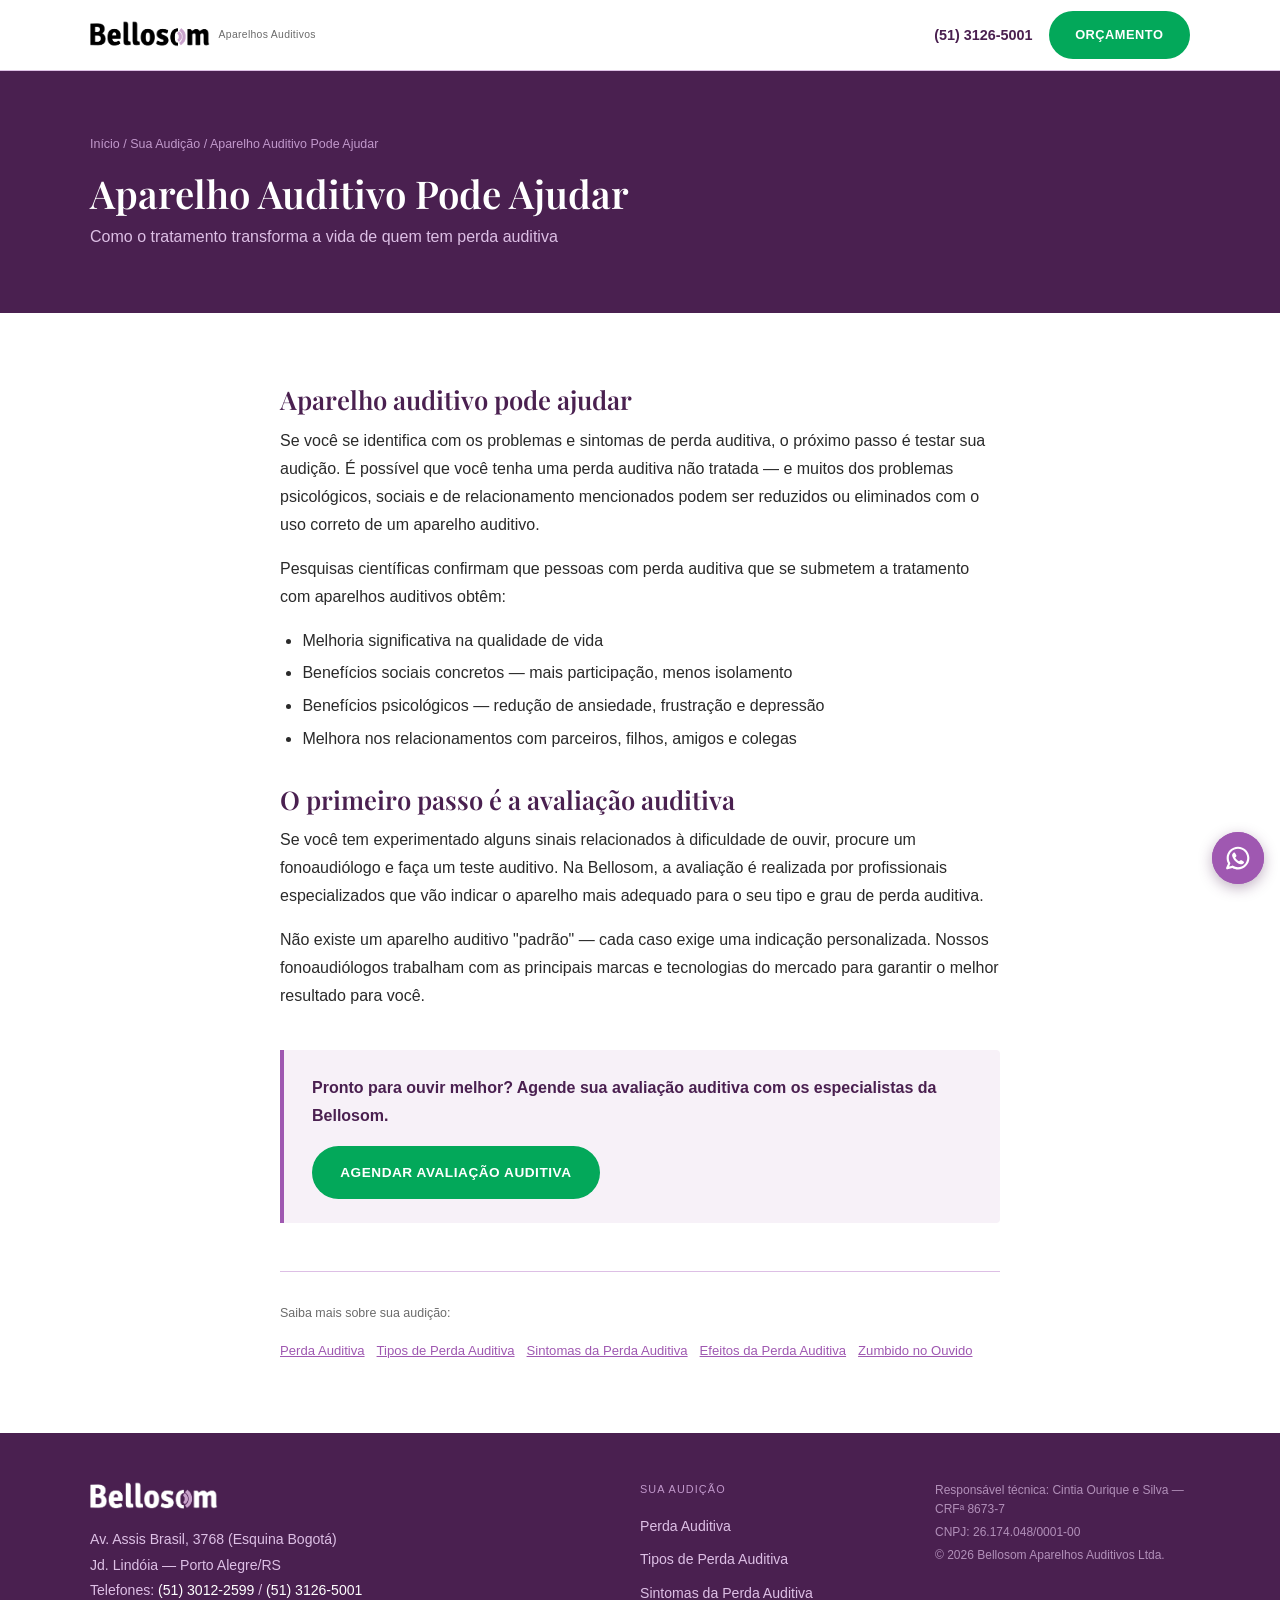
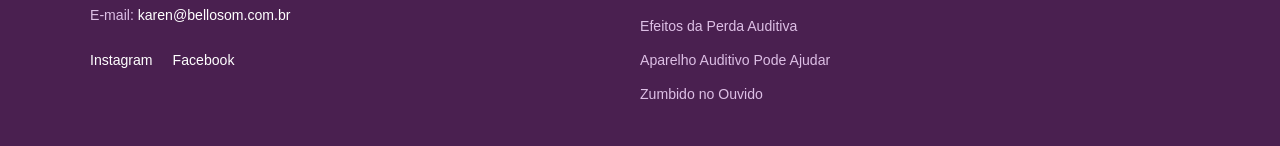
==== site-claude/aparelho-auditivo-pode-ajudar.html @ 03632329 "feat: implementa seção e páginas de conteúdo "Sua Audição" - Nova seção na LP com 6 cards temáticos " ====
<!DOCTYPE html>
<html lang="pt-BR">
<head>
<meta charset="UTF-8">
<meta name="viewport" content="width=device-width, initial-scale=1.0">
<title>Aparelho Auditivo Pode Ajudar | Bellosom Aparelhos Auditivos — Porto Alegre</title>
<meta name="description" content="Saiba como o aparelho auditivo pode melhorar sua qualidade de vida social e psicológica. Pesquisas confirmam os benefícios do tratamento. Agende sua avaliação na Bellosom.">
<link rel="canonical" href="https://www.bellosom.com.br/aparelho-auditivo-pode-ajudar">
<meta name="theme-color" content="#4A2050">
<link rel="icon" type="image/png" sizes="32x32" href="img/favicon-32x32.png">
<link rel="shortcut icon" href="favicon.ico">
<link rel="preconnect" href="https://fonts.googleapis.com">
<link rel="preconnect" href="https://fonts.gstatic.com" crossorigin>
<link href="https://fonts.googleapis.com/css2?family=Playfair+Display:wght@600;700&display=swap" rel="stylesheet">
<link rel="stylesheet" href="css/style.css">
</head>
<body>

<header class="site-header">
  <div class="container site-header__inner">
    <a href="index.html" class="site-header__brand" aria-label="Bellosom Aparelhos Auditivos">
      <img class="site-header__logo-img" src="img/logo-bellosom-preto-rosa.png" alt="Bellosom" width="200" height="50">
      <span class="site-header__logo-sub">Aparelhos Auditivos</span>
    </a>
    <div class="site-header__actions">
      <a class="site-header__phone" href="tel:+555131265001">(51) 3126-5001</a>
      <a class="btn btn--primary cta-orcamento" href="https://wa.me/555131265001?text=Ol%C3%A1%2C%20gostaria%20de%20fazer%20um%20or%C3%A7amento%20de%20aparelho%20auditivo." target="_blank" rel="noopener" data-cta-label="header-interna">Orçamento</a>
    </div>
  </div>
</header>

<main>

  <div class="content-hero">
    <div class="container">
      <p class="content-breadcrumb"><a href="index.html">Início</a> / Sua Audição / Aparelho Auditivo Pode Ajudar</p>
      <h1>Aparelho Auditivo Pode Ajudar</h1>
      <p class="content-hero__sub">Como o tratamento transforma a vida de quem tem perda auditiva</p>
    </div>
  </div>

  <div class="content-body">

    <h2>Aparelho auditivo pode ajudar</h2>
    <p>Se você se identifica com os problemas e sintomas de perda auditiva, o próximo passo é testar sua audição. É possível que você tenha uma perda auditiva não tratada — e muitos dos problemas psicológicos, sociais e de relacionamento mencionados podem ser reduzidos ou eliminados com o uso correto de um aparelho auditivo.</p>

    <p>Pesquisas científicas confirmam que pessoas com perda auditiva que se submetem a tratamento com aparelhos auditivos obtêm:</p>
    <ul>
      <li>Melhoria significativa na qualidade de vida</li>
      <li>Benefícios sociais concretos — mais participação, menos isolamento</li>
      <li>Benefícios psicológicos — redução de ansiedade, frustração e depressão</li>
      <li>Melhora nos relacionamentos com parceiros, filhos, amigos e colegas</li>
    </ul>

    <h2>O primeiro passo é a avaliação auditiva</h2>
    <p>Se você tem experimentado alguns sinais relacionados à dificuldade de ouvir, procure um fonoaudiólogo e faça um teste auditivo. Na Bellosom, a avaliação é realizada por profissionais especializados que vão indicar o aparelho mais adequado para o seu tipo e grau de perda auditiva.</p>
    <p>Não existe um aparelho auditivo "padrão" — cada caso exige uma indicação personalizada. Nossos fonoaudiólogos trabalham com as principais marcas e tecnologias do mercado para garantir o melhor resultado para você.</p>

    <div class="content-cta-box">
      <p>Pronto para ouvir melhor? Agende sua avaliação auditiva com os especialistas da Bellosom.</p>
      <a class="btn btn--primary cta-orcamento" href="https://wa.me/555131265001?text=Ol%C3%A1%2C%20gostaria%20de%20agendar%20uma%20avalia%C3%A7%C3%A3o%20auditiva%20na%20Bellosom." target="_blank" rel="noopener" data-cta-label="interna-ajudar">Agendar avaliação auditiva</a>
    </div>

    <nav class="content-nav" aria-label="Outros temas sobre audição">
      <span style="font-size:.78rem;color:var(--color-gray-medium);width:100%;margin-bottom:.25rem">Saiba mais sobre sua audição:</span>
      <a href="perda-auditiva.html">Perda Auditiva</a>
      <a href="tipos-de-perda-auditiva.html">Tipos de Perda Auditiva</a>
      <a href="sintomas-da-perda-auditiva.html">Sintomas da Perda Auditiva</a>
      <a href="efeitos-da-perda-auditiva.html">Efeitos da Perda Auditiva</a>
      <a href="zumbido.html">Zumbido no Ouvido</a>
    </nav>

  </div>

</main>

<footer class="site-footer">
  <div class="container site-footer__inner">
    <div class="site-footer__brand">
      <img class="site-footer__logo-img" src="img/logo-bellosom-branco-rosa.png" alt="Bellosom Aparelhos Auditivos" width="180" height="45">
      <address>
        Av. Assis Brasil, 3768 (Esquina Bogotá)<br>
        Jd. Lindóia — Porto Alegre/RS<br>
        Telefones: <a href="tel:+555130122599">(51) 3012-2599</a> / <a href="tel:+555131265001">(51) 3126-5001</a><br>
        E-mail: <a href="mailto:karen@bellosom.com.br">karen@bellosom.com.br</a>
      </address>
      <div class="site-footer__social">
        <a href="https://www.instagram.com/bellosomaparelhosauditivos/" target="_blank" rel="noopener">Instagram</a>
        <a href="https://www.facebook.com/bellosomaparelhosauditivos" target="_blank" rel="noopener">Facebook</a>
      </div>
    </div>
    <nav class="site-footer__sitemap" aria-label="Mapa do site">
      <p class="site-footer__nav-title">Sua Audição</p>
      <ul>
        <li><a href="perda-auditiva.html">Perda Auditiva</a></li>
        <li><a href="tipos-de-perda-auditiva.html">Tipos de Perda Auditiva</a></li>
        <li><a href="sintomas-da-perda-auditiva.html">Sintomas da Perda Auditiva</a></li>
        <li><a href="efeitos-da-perda-auditiva.html">Efeitos da Perda Auditiva</a></li>
        <li><a href="aparelho-auditivo-pode-ajudar.html">Aparelho Auditivo Pode Ajudar</a></li>
        <li><a href="zumbido.html">Zumbido no Ouvido</a></li>
      </ul>
    </nav>
    <div class="site-footer__legal">
      <p>Responsável técnica: Cintia Ourique e Silva — CRFª 8673-7</p>
      <p>CNPJ: 26.174.048/0001-00</p>
      <p>© 2026 Bellosom Aparelhos Auditivos Ltda.</p>
    </div>
  </div>
</footer>

<a class="whatsapp-float cta-whatsapp" href="https://wa.me/555131265001?text=Ol%C3%A1%2C%20gostaria%20de%20mais%20informa%C3%A7%C3%B5es%20sobre%20aparelhos%20auditivos." target="_blank" rel="noopener" data-cta-label="float" aria-label="Falar com a Bellosom pelo WhatsApp">
  <span class="whatsapp-float__ping" aria-hidden="true"></span>
  <svg viewBox="0 0 24 24" width="26" height="26" fill="currentColor" aria-hidden="true"><path fill-rule="evenodd" clip-rule="evenodd" d="M3.50002 12C3.50002 7.30558 7.3056 3.5 12 3.5C16.6944 3.5 20.5 7.30558 20.5 12C20.5 16.6944 16.6944 20.5 12 20.5C10.3278 20.5 8.77127 20.0182 7.45798 19.1861C7.21357 19.0313 6.91408 18.9899 6.63684 19.0726L3.75769 19.9319L4.84173 17.3953C4.96986 17.0955 4.94379 16.7521 4.77187 16.4751C3.9657 15.176 3.50002 13.6439 3.50002 12ZM12 1.5C6.20103 1.5 1.50002 6.20101 1.50002 12C1.50002 13.8381 1.97316 15.5683 2.80465 17.0727L1.08047 21.107C0.928048 21.4637 0.99561 21.8763 1.25382 22.1657C1.51203 22.4552 1.91432 22.5692 2.28599 22.4582L6.78541 21.1155C8.32245 21.9965 10.1037 22.5 12 22.5C17.799 22.5 22.5 17.799 22.5 12C22.5 6.20101 17.799 1.5 12 1.5ZM14.2925 14.1824L12.9783 15.1081C12.3628 14.7575 11.6823 14.2681 10.9997 13.5855C10.2901 12.8759 9.76402 12.1433 9.37612 11.4713L10.2113 10.7624C10.5697 10.4582 10.6678 9.94533 10.447 9.53028L9.38284 7.53028C9.23954 7.26097 8.98116 7.0718 8.68115 7.01654C8.38113 6.96129 8.07231 7.046 7.84247 7.24659L7.52696 7.52195C6.76823 8.18414 6.3195 9.2723 6.69141 10.3741C7.07698 11.5163 7.89983 13.314 9.58552 14.9997C11.3991 16.8133 13.2413 17.5275 14.3186 17.8049C15.1866 18.0283 16.008 17.7288 16.5868 17.2572L17.1783 16.7752C17.4313 16.5691 17.5678 16.2524 17.544 15.9269C17.5201 15.6014 17.3389 15.308 17.0585 15.1409L15.3802 14.1409C15.0412 13.939 14.6152 13.9552 14.2925 14.1824Z"/></svg>
</a>

<script src="js/script.js"></script>
</body>
</html>
---- site-claude/css/style.css ----
/* =====================================================
   BELLOSOM APARELHOS AUDITIVOS — Landing Page
   Mobile-first. Estilo luxury minimalist.
   Paleta oficial da marca em variáveis.
   ===================================================== */

:root {
  --color-purple-main: #4A2050;
  --color-wine: #7B3163;
  --color-purple-action: #9F58B1;
  --color-lilac-medium: #C198CB;
  --color-lilac-light: #DDBFE5;
  --color-bg-soft: #F7F1F8;
  --color-green-cta: #03A85A;
  --color-white: #FFFFFF;
  --color-gray-dark: #2A2A2A;
  --color-gray-medium: #6B6B6B;

  --font-heading: "Playfair Display", Georgia, serif;
  --font-base: -apple-system, "Segoe UI", Roboto, Helvetica, Arial, sans-serif;
  --container-width: 1140px;
  --radius: 4px;
}

/* ---------- Reset básico ---------- */
* { box-sizing: border-box; }
html { scroll-behavior: smooth; }
body {
  margin: 0;
  font-family: var(--font-base);
  color: var(--color-gray-dark);
  background: var(--color-white);
  line-height: 1.6;
  -webkit-text-size-adjust: 100%;
}
h1, h2 {
  font-family: var(--font-heading);
  font-weight: 600;
  color: var(--color-purple-main);
  line-height: 1.15;
  margin: 0 0 .5em;
}
h3 {
  font-weight: 600;
  color: var(--color-purple-main);
  margin: 0 0 .3em;
  font-size: 1.05rem;
}
h1 { font-size: clamp(1.9rem, 5vw + .5rem, 3.1rem); }
h2 { font-size: clamp(1.5rem, 3vw + .5rem, 2.1rem); }
p { margin: 0 0 1em; }
a { color: var(--color-purple-action); text-decoration: none; }
ul, ol { padding: 0; margin: 0; list-style: none; }
img, svg { max-width: 100%; display: block; }

.container {
  width: 100%;
  max-width: var(--container-width);
  margin: 0 auto;
  padding: 0 1.25rem;
}

/* ---------- Botões / CTAs ---------- */
.btn {
  display: inline-block;
  padding: .9rem 1.7rem;
  border-radius: 999px;
  font-weight: 600;
  font-size: .85rem;
  text-transform: uppercase;
  letter-spacing: .04em;
  text-align: center;
  border: 1px solid transparent;
  transition: opacity .15s ease;
  white-space: nowrap;
}
.btn:hover { opacity: .85; }

/* Verde reservado exclusivamente para o CTA principal (orçamento) */
.btn--primary {
  background: var(--color-green-cta);
  color: var(--color-white);
}

/* CTA secundário (WhatsApp): nunca verde — usa roxo de ação */
.btn--outline {
  background: transparent;
  border-color: var(--color-purple-action);
  color: var(--color-purple-action);
}
.btn--outline:hover { background: var(--color-purple-action); color: var(--color-white); }

.btn--link {
  background: none;
  border: none;
  color: var(--color-purple-main);
  text-decoration: underline;
  text-transform: none;
  letter-spacing: normal;
  padding: .9rem .3rem;
}

.cta-group {
  display: flex;
  flex-wrap: wrap;
  gap: .8rem;
  margin: 1.5rem 0;
}
.cta-group .btn { flex: 1 1 auto; }

/* Variante: CTAs com largura natural (não esticam para preencher a linha) */
.cta-group--inline { align-items: center; }
.cta-group--inline .btn { flex: 0 1 auto; }

.trust-line {
  font-size: .8rem;
  letter-spacing: .03em;
  color: var(--color-gray-medium);
}

/* ---------- Seções ---------- */
.section { padding: clamp(2.75rem, 8vw, 5.5rem) 0; }
.section--light { background: var(--color-white); }
.section--soft { background: var(--color-bg-soft); }
.section--dark {
  background: var(--color-purple-main);
  color: var(--color-white);
}
.section--dark h2 { color: var(--color-white); }
.section--dark p { color: var(--color-lilac-light); }

.section__label {
  text-transform: uppercase;
  letter-spacing: .08em;
  font-size: .75rem;
  color: var(--color-purple-action);
  margin: 0 0 1.1rem;
}
.section__lead {
  color: var(--color-gray-medium);
  max-width: 560px;
}

/* Eixo central: títulos das seções autônomas alinhados ao centro.
   Atinge apenas filhos diretos de .container — seções "split" (hero,
   autoridade) têm o título aninhado e permanecem alinhados à esquerda. */
.section > .container > h2,
.section > .container > .section__label,
.section > .container > .section__lead {
  text-align: center;
}
.section > .container > .section__lead {
  margin-left: auto;
  margin-right: auto;
}

/* ---------- Header ---------- */
.site-header {
  position: sticky;
  top: 0;
  z-index: 50;
  background: rgba(255, 255, 255, .92);
  backdrop-filter: saturate(180%) blur(8px);
  border-bottom: 1px solid var(--color-lilac-light);
}
.site-header__inner {
  display: flex;
  align-items: center;
  justify-content: space-between;
  gap: .75rem;
  padding: .7rem 1.25rem;
}
.site-header__brand {
  display: flex;
  align-items: center;
  gap: .55rem;
  white-space: nowrap;
}
.site-header__logo-img { height: 30px; width: auto; }
.site-header__logo-sub {
  display: none;
  font-family: var(--font-base);
  font-weight: 400;
  font-size: .65rem;
  letter-spacing: .03em;
  color: var(--color-gray-medium);
}
.site-header__actions { display: flex; align-items: center; gap: 1rem; }
.site-header__phone {
  display: none;
  color: var(--color-purple-main);
  font-weight: 600;
  font-size: .9rem;
  white-space: nowrap;
}
.site-header .btn { padding: .6rem 1.1rem; font-size: .72rem; }

/* ---------- Hero ---------- */
.hero {
  display: flex;
  align-items: center;
  min-height: 80vh;
  background-image: linear-gradient(135deg, rgba(74, 32, 80, .92) 0%, rgba(74, 32, 80, .72) 45%, rgba(123, 49, 99, .45) 100%),
    url("../img/aparelhos/Rexton_BiCore-Rugged_man-blue-shirt_back_1600x1067.jpg");
  background-size: cover;
  background-position: 60% 28%;
  padding: clamp(3rem, 12vw, 6rem) 0;
}
.hero__content { max-width: 600px; }
.hero h1 { color: var(--color-white); }
.hero__subtitle { font-size: 1.05rem; color: var(--color-white); max-width: 32rem; }
.hero .trust-line { color: var(--color-lilac-light); }
.hero .btn--outline { border-color: var(--color-white); color: var(--color-white); }
.hero .btn--outline:hover { background: var(--color-white); color: var(--color-purple-main); }

/* ---------- Placeholders de imagem ---------- */
.img-placeholder {
  background: var(--color-white);
  border: 1px solid var(--color-lilac-medium);
  padding: 2.5rem 1.5rem;
  text-align: center;
  color: var(--color-gray-medium);
  font-size: .75rem;
  letter-spacing: .03em;
  min-height: 200px;
  display: flex;
  align-items: center;
  justify-content: center;
}

/* ---------- Vitrine de produtos (faixa full-width escura) ---------- */
.product-showcase {
  background: #100610;
  padding: clamp(2.75rem, 7vw, 4.5rem) 0;
}
.product-showcase__label {
  text-align: center;
  text-transform: uppercase;
  letter-spacing: .18em;
  font-size: .72rem;
  color: var(--color-lilac-medium);
  margin: 0 0 2rem;
}
.product-gallery {
  display: grid;
  grid-template-columns: 1fr;
  gap: 2rem;
  max-width: 760px;
  margin: 0 auto;
}
.product-card {
  margin: 0;
  text-align: center;
}
/* As imagens têm fundo preto puro: fundem-se na faixa criando efeito "flutuante" */
.product-card img {
  width: 100%;
  max-width: 280px;
  height: auto;
  margin: 0 auto;
}
.product-card figcaption {
  margin-top: .4rem;
  font-size: .78rem;
  font-weight: 600;
  color: var(--color-lilac-light);
  letter-spacing: .03em;
}

/* ---------- Cards genéricos em grid ---------- */
.card-grid {
  display: grid;
  grid-template-columns: repeat(auto-fit, minmax(min(220px, 100%), 1fr));
  gap: 1.5rem 1.75rem;
  margin-top: 1.75rem;
}
.card-grid--testimonials {
  grid-template-columns: 1fr;
  max-width: 920px;
  margin-left: auto;
  margin-right: auto;
}

/* Lista de sintomas — editorial, sem ícones */
.symptom-list { margin: 1.5rem auto 0; max-width: 36rem; }
.symptom-list li {
  padding: .9rem 0;
  border-top: 1px solid var(--color-lilac-light);
  font-size: 1.05rem;
}
.symptom-list li:last-child { border-bottom: 1px solid var(--color-lilac-light); }

/* Cards informativos (aparelhos) */
.info-card {
  padding-top: .9rem;
  border-top: 2px solid var(--color-purple-action);
}
.info-card p { margin: 0; color: var(--color-gray-medium); }

/* Passos "Como funciona" */
.step-list { margin: 1.75rem auto 0; display: grid; gap: 1.4rem; max-width: 36rem; }

/* CTA abaixo dos passos */
.step-cta { margin-top: 2.5rem; text-align: center; }
.step-list li { display: flex; gap: 1rem; align-items: flex-start; }
.step-list__number {
  flex-shrink: 0;
  font-family: var(--font-heading);
  font-size: 1.3rem;
  color: var(--color-purple-action);
}
.step-list h3 { margin-bottom: .15em; font-size: 1rem; }
.step-list p { margin: 0; color: var(--color-gray-medium); }

/* Depoimentos */
.testimonial-card {
  margin: 0;
  padding-top: 1rem;
  border-top: 1px solid var(--color-lilac-medium);
  color: var(--color-purple-main);
}
.testimonial-card p { font-family: var(--font-heading); font-style: italic; margin-bottom: .6rem; font-size: 1.05rem; }
.testimonial-card cite { font-style: normal; font-size: .85rem; color: var(--color-gray-medium); }

/* Layouts com mídia + conteúdo lado a lado */
.autoridade__inner {
  display: grid;
  gap: 2.5rem;
  align-items: stretch;
}
.autoridade__media { display: flex; }
.autoridade__media .img-placeholder { width: 100%; }
.autoridade__inner > div:last-child {
  display: flex;
  flex-direction: column;
  justify-content: center;
}

.autoridade__credential {
  margin-top: -.4rem;
  font-size: .85rem;
  color: var(--color-gray-medium);
}

/* Geo */
.geo__address { margin: 1rem auto 1.5rem; color: var(--color-gray-medium); line-height: 1.8; font-style: normal; text-align: center; }
.geo__address a { color: var(--color-purple-main); font-weight: 600; }
.cta-group--inline { justify-content: center; }

/* ---------- FAQ ---------- */
.faq-list { margin: 1.5rem auto 0; display: grid; gap: 0; max-width: 40rem; }
.faq-item {
  border-top: 1px solid var(--color-lilac-medium);
  padding: 1rem 0;
}
.faq-list .faq-item:last-child { border-bottom: 1px solid var(--color-lilac-medium); }
.faq-item summary {
  cursor: pointer;
  font-weight: 600;
  color: var(--color-purple-main);
  list-style: none;
}
.faq-item summary::-webkit-details-marker { display: none; }
.faq-item summary::after {
  content: "+";
  float: right;
  font-weight: 400;
  color: var(--color-purple-action);
}
.faq-item[open] summary::after { content: "–"; }
.faq-item p { margin: .8rem 0 0; color: var(--color-gray-medium); }

/* ---------- Seção "Sua Audição" — cards temáticos ---------- */
.audicao-grid {
  display: grid;
  grid-template-columns: 1fr;
  gap: 1rem;
  margin-top: 2rem;
}
.audicao-card {
  display: flex;
  align-items: center;
  justify-content: space-between;
  gap: 1rem;
  padding: 1.25rem 1.5rem;
  border: 1px solid var(--color-lilac-medium);
  border-radius: var(--radius);
  background: var(--color-white);
  text-decoration: none;
  color: var(--color-gray-dark);
  transition: border-color .15s, box-shadow .15s;
}
.audicao-card:hover {
  border-color: var(--color-purple-action);
  box-shadow: 0 2px 12px rgba(74, 32, 80, .1);
  color: var(--color-gray-dark);
}
.audicao-card__body { flex: 1; }
.audicao-card__title {
  font-weight: 700;
  font-size: .95rem;
  color: var(--color-purple-main);
  margin: 0 0 .2rem;
}
.audicao-card__desc {
  font-size: .82rem;
  color: var(--color-gray-medium);
  margin: 0;
  line-height: 1.5;
}
.audicao-card__arrow {
  flex-shrink: 0;
  color: var(--color-purple-action);
  font-size: 1.1rem;
}

/* ---------- Páginas internas de conteúdo ---------- */
.content-hero {
  background: var(--color-purple-main);
  padding: clamp(2.5rem, 7vw, 4rem) 0;
}
.content-hero h1 {
  color: var(--color-white);
  font-size: clamp(1.6rem, 4vw, 2.4rem);
  margin-bottom: .5rem;
}
.content-hero__sub {
  color: var(--color-lilac-light);
  font-size: 1rem;
  margin: 0;
}
.content-breadcrumb {
  font-size: .78rem;
  color: var(--color-lilac-medium);
  margin: 0 0 1rem;
}
.content-breadcrumb a { color: var(--color-lilac-medium); }
.content-breadcrumb a:hover { color: var(--color-white); }

.content-body {
  max-width: 760px;
  margin: 0 auto;
  padding: clamp(2.5rem, 7vw, 4.5rem) 1.25rem;
}
.content-body h2 {
  font-size: clamp(1.25rem, 2.5vw, 1.6rem);
  margin: 2rem 0 .75rem;
  color: var(--color-purple-main);
}
.content-body h2:first-child { margin-top: 0; }
.content-body p {
  color: var(--color-gray-dark);
  line-height: 1.75;
  margin-bottom: 1rem;
}
.content-body ul {
  list-style: disc;
  padding-left: 1.4rem;
  margin-bottom: 1rem;
}
.content-body ul li {
  color: var(--color-gray-dark);
  line-height: 1.75;
  margin-bottom: .3rem;
}
.content-cta-box {
  background: var(--color-bg-soft);
  border-left: 4px solid var(--color-purple-action);
  border-radius: 0 var(--radius) var(--radius) 0;
  padding: 1.5rem 1.75rem;
  margin: 2.5rem 0 0;
}
.content-cta-box p { margin-bottom: 1rem; font-weight: 600; color: var(--color-purple-main); }

.content-nav {
  border-top: 1px solid var(--color-lilac-light);
  padding-top: 2rem;
  margin-top: 3rem;
  display: flex;
  flex-wrap: wrap;
  gap: .75rem;
}
.content-nav a {
  font-size: .82rem;
  color: var(--color-purple-action);
  text-decoration: underline;
}

/* ---------- CTA final ---------- */
.cta-final__inner { text-align: center; max-width: 38rem; margin: 0 auto; }
.cta-final .cta-group { justify-content: center; }
.cta-final .cta-group .btn { flex: 0 1 auto; }

/* ---------- Footer ---------- */
.site-footer {
  background: var(--color-purple-main);
  color: var(--color-lilac-light);
  padding: 3rem 0 2rem;
}
.site-footer a { color: var(--color-white); }
.site-footer__inner {
  display: grid;
  gap: 2.5rem;
}
.site-footer__logo-img { height: 32px; width: auto; margin-bottom: .9rem; }
.site-footer address { font-style: normal; line-height: 1.8; font-size: .88rem; }
.site-footer__social { display: flex; gap: 1.25rem; margin-top: 1.25rem; font-size: .88rem; }
.site-footer__legal { font-size: .75rem; opacity: .7; }
.site-footer__legal p { margin: 0 0 .3em; }

/* Sitemap */
.site-footer__nav-title {
  font-size: .68rem;
  text-transform: uppercase;
  letter-spacing: .1em;
  color: var(--color-lilac-medium);
  margin: 0 0 .9rem;
}
.site-footer__sitemap ul { list-style: none; padding: 0; margin: 0; }
.site-footer__sitemap li { margin-bottom: .5rem; }
.site-footer__sitemap a {
  color: var(--color-lilac-light);
  font-size: .88rem;
  text-decoration: none;
  transition: color .15s;
}
.site-footer__sitemap a:hover { color: var(--color-white); }

/* ---------- Botão flutuante WhatsApp ---------- */
.whatsapp-float {
  position: fixed;
  bottom: calc(1rem + env(safe-area-inset-bottom));
  right: 1rem;
  width: 52px;
  height: 52px;
  border-radius: 50%;
  background: var(--color-purple-action);
  color: var(--color-white);
  display: flex;
  align-items: center;
  justify-content: center;
  box-shadow: 0 4px 14px rgba(74, 32, 80, .35);
  z-index: 60;
}
.whatsapp-float svg { position: relative; z-index: 1; }
.whatsapp-float__ping {
  position: absolute;
  inset: 0;
  border-radius: 50%;
  background: var(--color-purple-action);
  animation: whatsapp-pulse 2.2s ease-out infinite;
}
@keyframes whatsapp-pulse {
  0% { transform: scale(1); opacity: .55; }
  100% { transform: scale(1.9); opacity: 0; }
}
@media (prefers-reduced-motion: reduce) {
  .whatsapp-float__ping { animation: none; }
}

/* =====================================================
   BREAKPOINTS — mobile-first
   ===================================================== */

/* CTAs em coluna apenas nas telas muito estreitas */
@media (max-width: 420px) {
  .cta-group { flex-direction: column; }
  .cta-group .btn { flex: 1 1 100%; }
}

@media (min-width: 560px) {
  .site-header__logo-sub { display: block; }
}

@media (min-width: 768px) {
  .site-header__phone { display: inline-block; }
  .site-header .btn { padding: .8rem 1.6rem; font-size: .8rem; }

  .hero__inner { grid-template-columns: 1.1fr 1fr; }

  .autoridade__inner { grid-template-columns: 1fr 1fr; }

  /* Cards "Sua Audição" em 2 colunas */
  .audicao-grid { grid-template-columns: 1fr 1fr; }

  /* Footer 3 colunas: info + sitemap + legal */
  .site-footer__inner { grid-template-columns: 2fr 1fr 1fr; align-items: start; }

  /* Sintomas em duas colunas — bloco centralizado, mantendo o respiro */
  .symptom-list {
    max-width: 760px;
    display: grid;
    grid-template-columns: 1fr 1fr;
    column-gap: 3rem;
  }
  /* Fecha as DUAS colunas na última linha (não só o último item do DOM),
     mantendo o mesmo número de linhas dos dois lados */
  .symptom-list li:nth-last-child(-n+2) {
    border-bottom: 1px solid var(--color-lilac-light);
  }

  /* "Como funciona": 4 passos centralizados, número acima do texto */
  .step-list {
    max-width: 920px;
    grid-template-columns: repeat(4, 1fr);
    gap: 2.25rem;
    text-align: center;
  }
  .step-list li { flex-direction: column; align-items: center; gap: .5rem; }
  .step-list__number { font-size: 1.6rem; }

  /* Depoimentos em grade 2x2 equilibrada */
  .card-grid--testimonials {
    grid-template-columns: 1fr 1fr;
    gap: 2rem 2.5rem;
  }

  /* Vitrine de produtos: 3 modelos lado a lado */
  .product-gallery {
    grid-template-columns: repeat(3, 1fr);
    gap: 1.5rem;
    max-width: var(--container-width);
  }
}
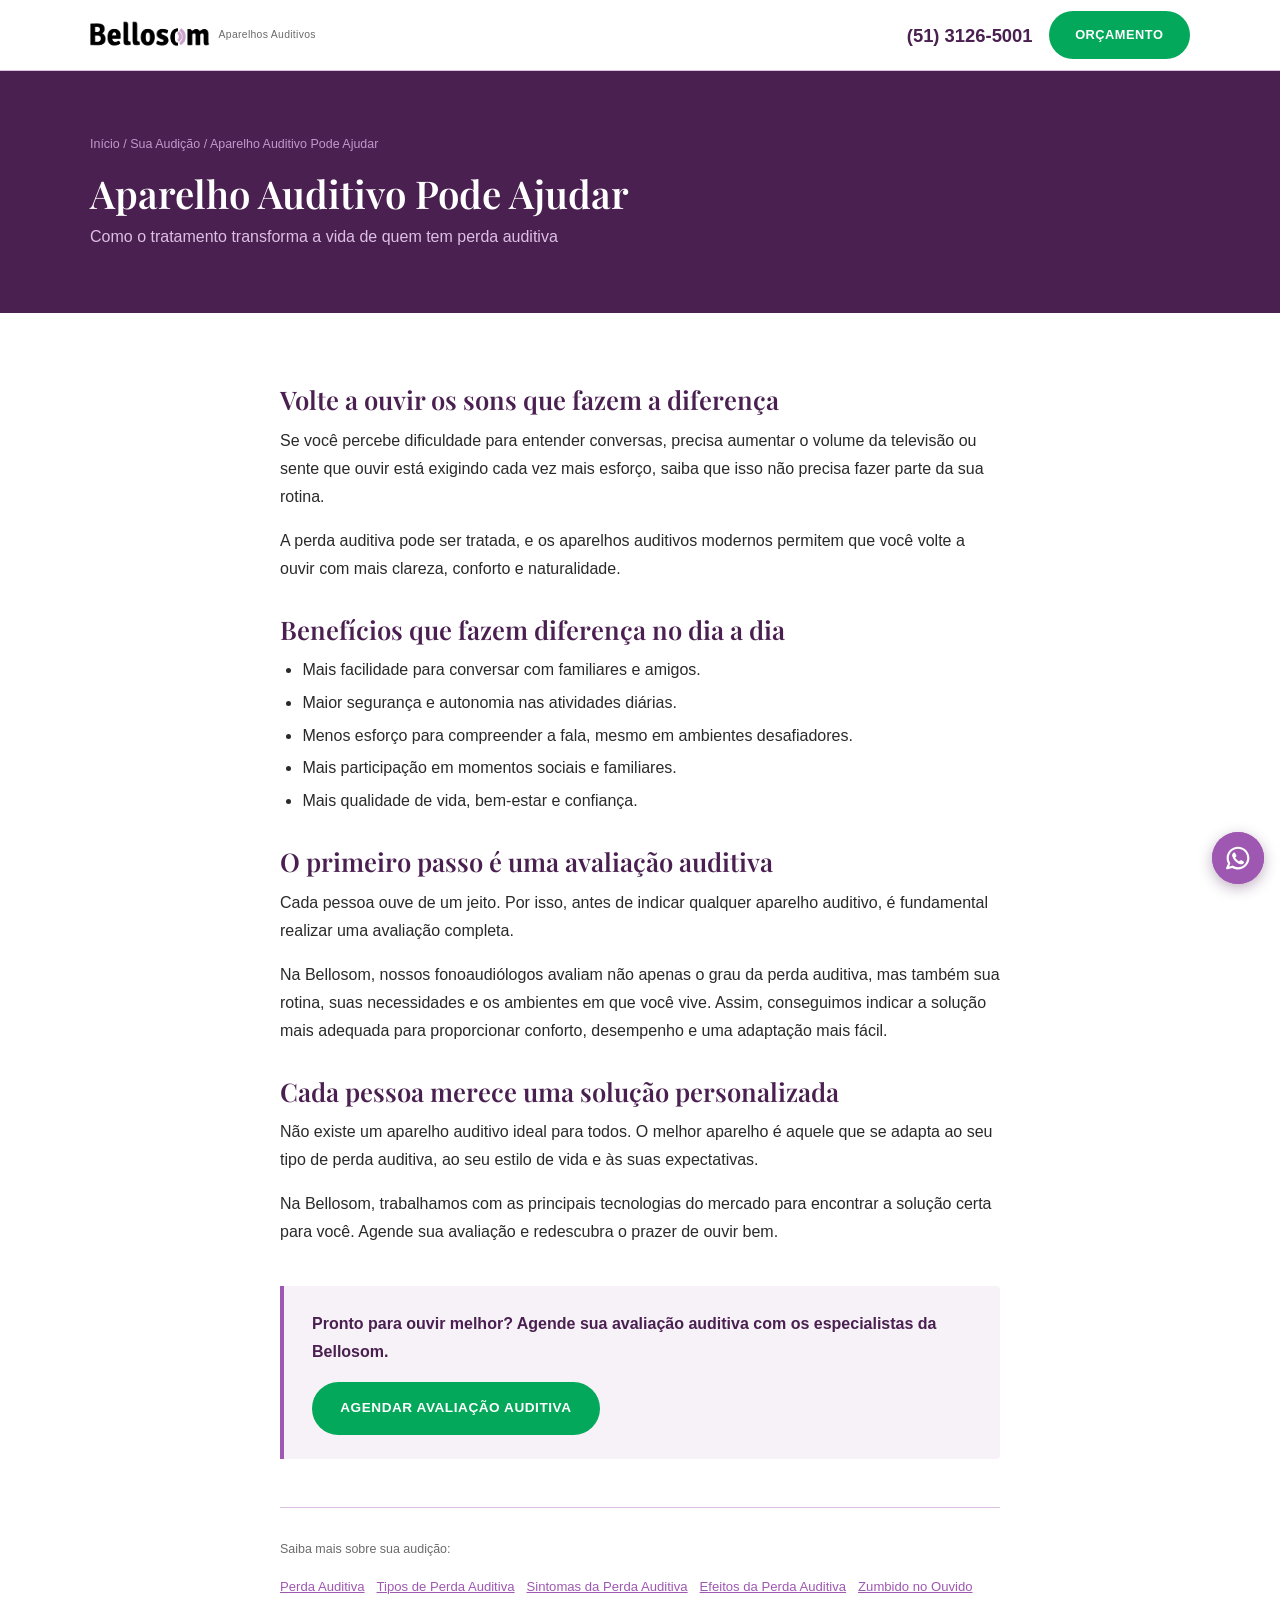
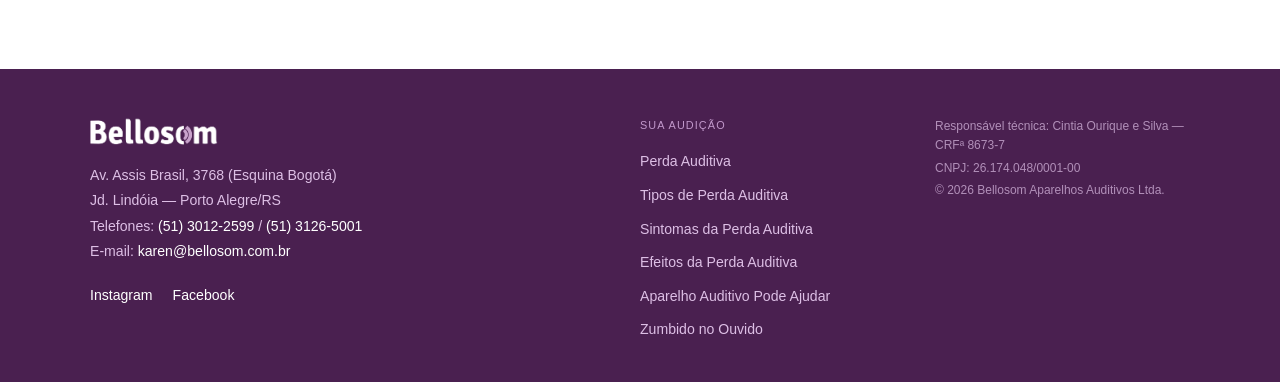
==== commit 6ca1fe70: "feat: aplica ajustes de copy da cliente e adiciona fotos reais Rexton - Cabeçalho: dois telefones (3" ====
--- a/site-claude/aparelho-auditivo-pode-ajudar.html
+++ b/site-claude/aparelho-auditivo-pode-ajudar.html
@@ -41,20 +41,26 @@
 
   <div class="content-body">
 
-    <h2>Aparelho auditivo pode ajudar</h2>
-    <p>Se você se identifica com os problemas e sintomas de perda auditiva, o próximo passo é testar sua audição. É possível que você tenha uma perda auditiva não tratada — e muitos dos problemas psicológicos, sociais e de relacionamento mencionados podem ser reduzidos ou eliminados com o uso correto de um aparelho auditivo.</p>
+    <h2>Volte a ouvir os sons que fazem a diferença</h2>
+    <p>Se você percebe dificuldade para entender conversas, precisa aumentar o volume da televisão ou sente que ouvir está exigindo cada vez mais esforço, saiba que isso não precisa fazer parte da sua rotina.</p>
+    <p>A perda auditiva pode ser tratada, e os aparelhos auditivos modernos permitem que você volte a ouvir com mais clareza, conforto e naturalidade.</p>
 
-    <p>Pesquisas científicas confirmam que pessoas com perda auditiva que se submetem a tratamento com aparelhos auditivos obtêm:</p>
+    <h2>Benefícios que fazem diferença no dia a dia</h2>
     <ul>
-      <li>Melhoria significativa na qualidade de vida</li>
-      <li>Benefícios sociais concretos — mais participação, menos isolamento</li>
-      <li>Benefícios psicológicos — redução de ansiedade, frustração e depressão</li>
-      <li>Melhora nos relacionamentos com parceiros, filhos, amigos e colegas</li>
+      <li>Mais facilidade para conversar com familiares e amigos.</li>
+      <li>Maior segurança e autonomia nas atividades diárias.</li>
+      <li>Menos esforço para compreender a fala, mesmo em ambientes desafiadores.</li>
+      <li>Mais participação em momentos sociais e familiares.</li>
+      <li>Mais qualidade de vida, bem-estar e confiança.</li>
     </ul>
 
-    <h2>O primeiro passo é a avaliação auditiva</h2>
-    <p>Se você tem experimentado alguns sinais relacionados à dificuldade de ouvir, procure um fonoaudiólogo e faça um teste auditivo. Na Bellosom, a avaliação é realizada por profissionais especializados que vão indicar o aparelho mais adequado para o seu tipo e grau de perda auditiva.</p>
-    <p>Não existe um aparelho auditivo "padrão" — cada caso exige uma indicação personalizada. Nossos fonoaudiólogos trabalham com as principais marcas e tecnologias do mercado para garantir o melhor resultado para você.</p>
+    <h2>O primeiro passo é uma avaliação auditiva</h2>
+    <p>Cada pessoa ouve de um jeito. Por isso, antes de indicar qualquer aparelho auditivo, é fundamental realizar uma avaliação completa.</p>
+    <p>Na Bellosom, nossos fonoaudiólogos avaliam não apenas o grau da perda auditiva, mas também sua rotina, suas necessidades e os ambientes em que você vive. Assim, conseguimos indicar a solução mais adequada para proporcionar conforto, desempenho e uma adaptação mais fácil.</p>
+
+    <h2>Cada pessoa merece uma solução personalizada</h2>
+    <p>Não existe um aparelho auditivo ideal para todos. O melhor aparelho é aquele que se adapta ao seu tipo de perda auditiva, ao seu estilo de vida e às suas expectativas.</p>
+    <p>Na Bellosom, trabalhamos com as principais tecnologias do mercado para encontrar a solução certa para você. Agende sua avaliação e redescubra o prazer de ouvir bem.</p>
 
     <div class="content-cta-box">
       <p>Pronto para ouvir melhor? Agende sua avaliação auditiva com os especialistas da Bellosom.</p>
--- a/site-claude/css/style.css
+++ b/site-claude/css/style.css
@@ -186,11 +186,11 @@
   color: var(--color-gray-medium);
 }
 .site-header__actions { display: flex; align-items: center; gap: 1rem; }
+.site-header__phones { display: none; flex-direction: column; line-height: 1.15; }
 .site-header__phone {
-  display: none;
-  color: var(--color-purple-main);
-  font-weight: 600;
-  font-size: .9rem;
+  color: var(--color-purple-main);
+  font-weight: 700;
+  font-size: 1.15rem;
   white-space: nowrap;
 }
 .site-header .btn { padding: .6rem 1.1rem; font-size: .72rem; }
@@ -200,7 +200,7 @@
   display: flex;
   align-items: center;
   min-height: 80vh;
-  background-image: linear-gradient(135deg, rgba(74, 32, 80, .92) 0%, rgba(74, 32, 80, .72) 45%, rgba(123, 49, 99, .45) 100%),
+  background-image: linear-gradient(135deg, rgba(74, 32, 80, .78) 0%, rgba(74, 32, 80, .55) 45%, rgba(123, 49, 99, .28) 100%),
     url("../img/aparelhos/Rexton_BiCore-Rugged_man-blue-shirt_back_1600x1067.jpg");
   background-size: cover;
   background-position: 60% 28%;
@@ -239,33 +239,72 @@
   letter-spacing: .18em;
   font-size: .72rem;
   color: var(--color-lilac-medium);
-  margin: 0 0 2rem;
+  margin: 0 0 .5rem;
+}
+.product-showcase__title {
+  text-align: center;
+  color: var(--color-white);
+  margin: 0 0 .5rem;
+}
+.product-showcase__lead {
+  text-align: center;
+  color: var(--color-lilac-light);
+  max-width: 42rem;
+  margin: 0 auto 2.25rem;
+}
+/* Imagem da linha completa: fundo preto puro, funde-se na faixa escura */
+.product-lineup {
+  margin: 0 auto 2.5rem;
+  max-width: 900px;
+  text-align: center;
+}
+.product-lineup img {
+  width: 100%;
+  height: auto;
 }
 .product-gallery {
   display: grid;
   grid-template-columns: 1fr;
-  gap: 2rem;
-  max-width: 760px;
+  gap: 1.5rem;
+  max-width: 900px;
   margin: 0 auto;
 }
 .product-card {
   margin: 0;
   text-align: center;
 }
-/* As imagens têm fundo preto puro: fundem-se na faixa criando efeito "flutuante" */
+/* Fotos de estúdio (fundo claro): apresentadas como tiles brancos sobre a faixa escura */
 .product-card img {
   width: 100%;
-  max-width: 280px;
   height: auto;
-  margin: 0 auto;
+  background: var(--color-white);
+  border-radius: var(--radius);
 }
 .product-card figcaption {
-  margin-top: .4rem;
-  font-size: .78rem;
+  margin-top: .7rem;
+  font-size: .82rem;
   font-weight: 600;
   color: var(--color-lilac-light);
   letter-spacing: .03em;
 }
+
+/* ---------- Faixa lifestyle (uso no dia a dia) ---------- */
+.lifestyle-band { padding: clamp(2.5rem, 7vw, 4.5rem) 0; background: var(--color-white); }
+.lifestyle-band__inner {
+  display: grid;
+  grid-template-columns: 1fr;
+  gap: 1.75rem;
+  align-items: center;
+}
+.lifestyle-band__media { margin: 0; }
+.lifestyle-band__media img {
+  width: 100%;
+  height: auto;
+  border-radius: var(--radius);
+  display: block;
+}
+.lifestyle-band__text h2 { margin-bottom: .75rem; }
+.lifestyle-band__text p { color: var(--color-gray-dark); margin-bottom: 1.5rem; }
 
 /* ---------- Cards genéricos em grid ---------- */
 .card-grid {
@@ -573,7 +612,7 @@
 }
 
 @media (min-width: 768px) {
-  .site-header__phone { display: inline-block; }
+  .site-header__phones { display: flex; }
   .site-header .btn { padding: .8rem 1.6rem; font-size: .8rem; }
 
   .hero__inner { grid-template-columns: 1.1fr 1fr; }
@@ -619,6 +658,9 @@
   .product-gallery {
     grid-template-columns: repeat(3, 1fr);
     gap: 1.5rem;
-    max-width: var(--container-width);
+    max-width: 900px;
   }
-}
+
+  /* Faixa lifestyle: imagem + texto lado a lado */
+  .lifestyle-band__inner { grid-template-columns: 1.1fr 1fr; gap: 3rem; }
+}
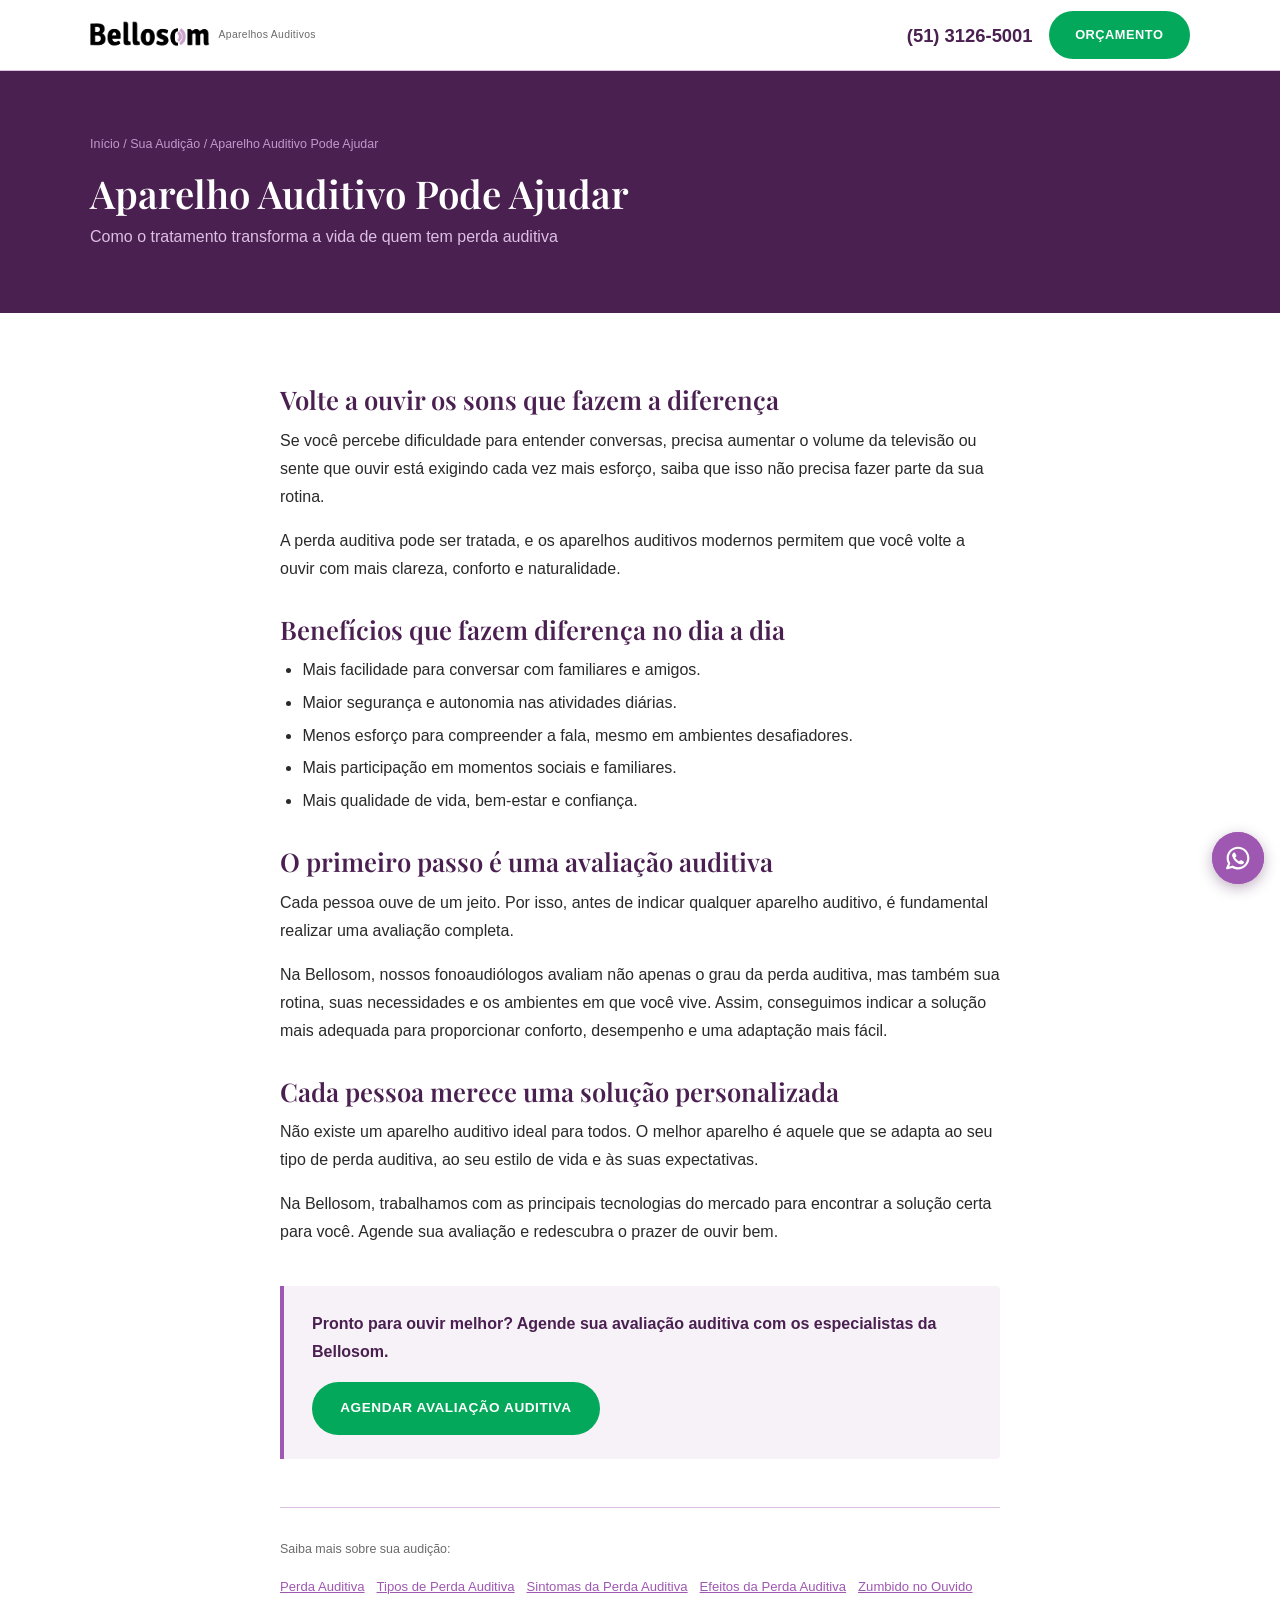
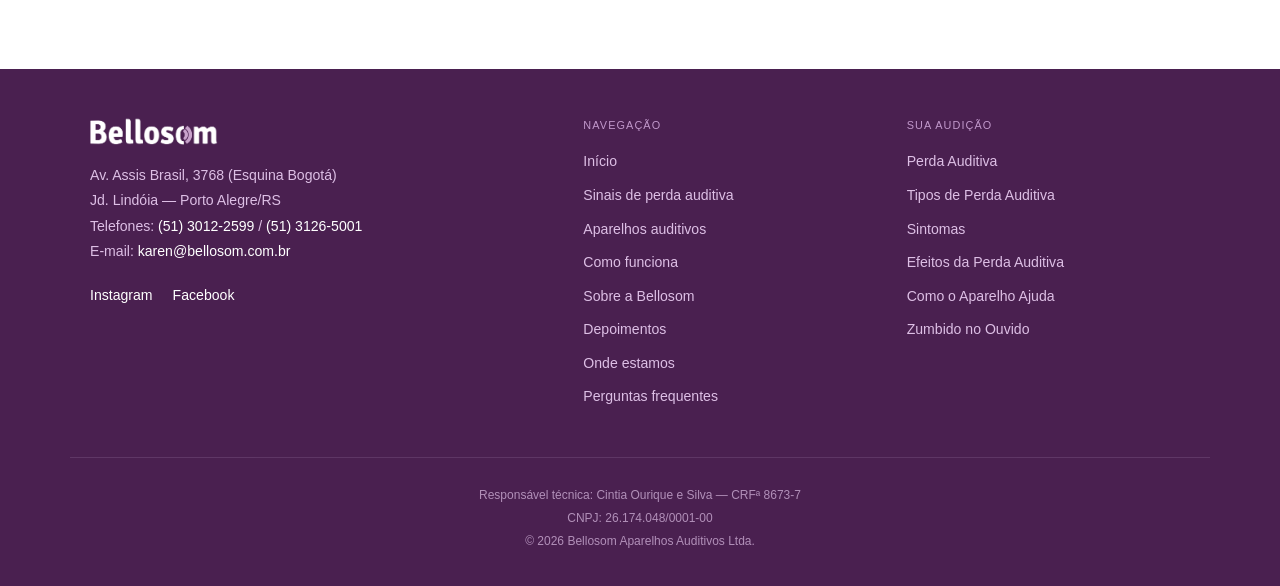
==== commit dba7a94e: "refactor: rodapé em 3 colunas com bloco legal centralizado ao final - Separa "Navegação" e "Sua Audi" ====
--- a/site-claude/aparelho-auditivo-pode-ajudar.html
+++ b/site-claude/aparelho-auditivo-pode-ajudar.html
@@ -95,22 +95,38 @@
         <a href="https://www.facebook.com/bellosomaparelhosauditivos" target="_blank" rel="noopener">Facebook</a>
       </div>
     </div>
-    <nav class="site-footer__sitemap" aria-label="Mapa do site">
+    <nav class="site-footer__sitemap" aria-label="Navegação">
+      <p class="site-footer__nav-title">Navegação</p>
+      <ul>
+        <li><a href="index.html#hero-title">Início</a></li>
+        <li><a href="index.html#dores-title">Sinais de perda auditiva</a></li>
+        <li><a href="index.html#aparelhos-title">Aparelhos auditivos</a></li>
+        <li><a href="index.html#como-funciona-title">Como funciona</a></li>
+        <li><a href="index.html#autoridade-title">Sobre a Bellosom</a></li>
+        <li><a href="index.html#depoimentos-title">Depoimentos</a></li>
+        <li><a href="index.html#geo-title">Onde estamos</a></li>
+        <li><a href="index.html#faq-title">Perguntas frequentes</a></li>
+      </ul>
+    </nav>
+
+    <nav class="site-footer__sitemap" aria-label="Sua Audição">
       <p class="site-footer__nav-title">Sua Audição</p>
       <ul>
         <li><a href="perda-auditiva.html">Perda Auditiva</a></li>
         <li><a href="tipos-de-perda-auditiva.html">Tipos de Perda Auditiva</a></li>
-        <li><a href="sintomas-da-perda-auditiva.html">Sintomas da Perda Auditiva</a></li>
+        <li><a href="sintomas-da-perda-auditiva.html">Sintomas</a></li>
         <li><a href="efeitos-da-perda-auditiva.html">Efeitos da Perda Auditiva</a></li>
-        <li><a href="aparelho-auditivo-pode-ajudar.html">Aparelho Auditivo Pode Ajudar</a></li>
+        <li><a href="aparelho-auditivo-pode-ajudar.html">Como o Aparelho Ajuda</a></li>
         <li><a href="zumbido.html">Zumbido no Ouvido</a></li>
       </ul>
     </nav>
-    <div class="site-footer__legal">
-      <p>Responsável técnica: Cintia Ourique e Silva — CRFª 8673-7</p>
-      <p>CNPJ: 26.174.048/0001-00</p>
-      <p>© 2026 Bellosom Aparelhos Auditivos Ltda.</p>
-    </div>
+
+  </div>
+
+  <div class="container site-footer__legal">
+    <p>Responsável técnica: Cintia Ourique e Silva — CRFª 8673-7</p>
+    <p>CNPJ: 26.174.048/0001-00</p>
+    <p>© 2026 Bellosom Aparelhos Auditivos Ltda.</p>
   </div>
 </footer>
 
--- a/site-claude/css/style.css
+++ b/site-claude/css/style.css
@@ -228,9 +228,9 @@
   justify-content: center;
 }
 
-/* ---------- Vitrine de produtos (faixa full-width escura) ---------- */
+/* ---------- Vitrine de produtos (faixa full-width clara) ---------- */
 .product-showcase {
-  background: #100610;
+  background: var(--color-white);
   padding: clamp(2.75rem, 7vw, 4.5rem) 0;
 }
 .product-showcase__label {
@@ -238,21 +238,21 @@
   text-transform: uppercase;
   letter-spacing: .18em;
   font-size: .72rem;
-  color: var(--color-lilac-medium);
+  color: var(--color-purple-action);
   margin: 0 0 .5rem;
 }
 .product-showcase__title {
   text-align: center;
-  color: var(--color-white);
+  color: var(--color-purple-main);
   margin: 0 0 .5rem;
 }
 .product-showcase__lead {
   text-align: center;
-  color: var(--color-lilac-light);
+  color: var(--color-gray-dark);
   max-width: 42rem;
   margin: 0 auto 2.25rem;
 }
-/* Imagem da linha completa: fundo preto puro, funde-se na faixa escura */
+/* Imagem da linha completa (fundo branco) */
 .product-lineup {
   margin: 0 auto 2.5rem;
   max-width: 900px;
@@ -273,18 +273,19 @@
   margin: 0;
   text-align: center;
 }
-/* Fotos de estúdio (fundo claro): apresentadas como tiles brancos sobre a faixa escura */
+/* Fotos de estúdio apresentadas como tiles brancos com borda sutil */
 .product-card img {
   width: 100%;
   height: auto;
   background: var(--color-white);
+  border: 1px solid var(--color-lilac-light);
   border-radius: var(--radius);
 }
 .product-card figcaption {
   margin-top: .7rem;
   font-size: .82rem;
   font-weight: 600;
-  color: var(--color-lilac-light);
+  color: var(--color-purple-main);
   letter-spacing: .03em;
 }
 
@@ -544,7 +545,14 @@
 .site-footer__logo-img { height: 32px; width: auto; margin-bottom: .9rem; }
 .site-footer address { font-style: normal; line-height: 1.8; font-size: .88rem; }
 .site-footer__social { display: flex; gap: 1.25rem; margin-top: 1.25rem; font-size: .88rem; }
-.site-footer__legal { font-size: .75rem; opacity: .7; }
+.site-footer__legal {
+  font-size: .75rem;
+  opacity: .7;
+  text-align: center;
+  margin-top: 2.5rem;
+  padding-top: 1.75rem;
+  border-top: 1px solid rgba(221, 191, 229, .2);
+}
 .site-footer__legal p { margin: 0 0 .3em; }
 
 /* Sitemap */
@@ -623,7 +631,7 @@
   .audicao-grid { grid-template-columns: 1fr 1fr; }
 
   /* Footer 3 colunas: info + sitemap + legal */
-  .site-footer__inner { grid-template-columns: 2fr 1fr 1fr; align-items: start; }
+  .site-footer__inner { grid-template-columns: 1.6fr 1fr 1fr; align-items: start; }
 
   /* Sintomas em duas colunas — bloco centralizado, mantendo o respiro */
   .symptom-list {
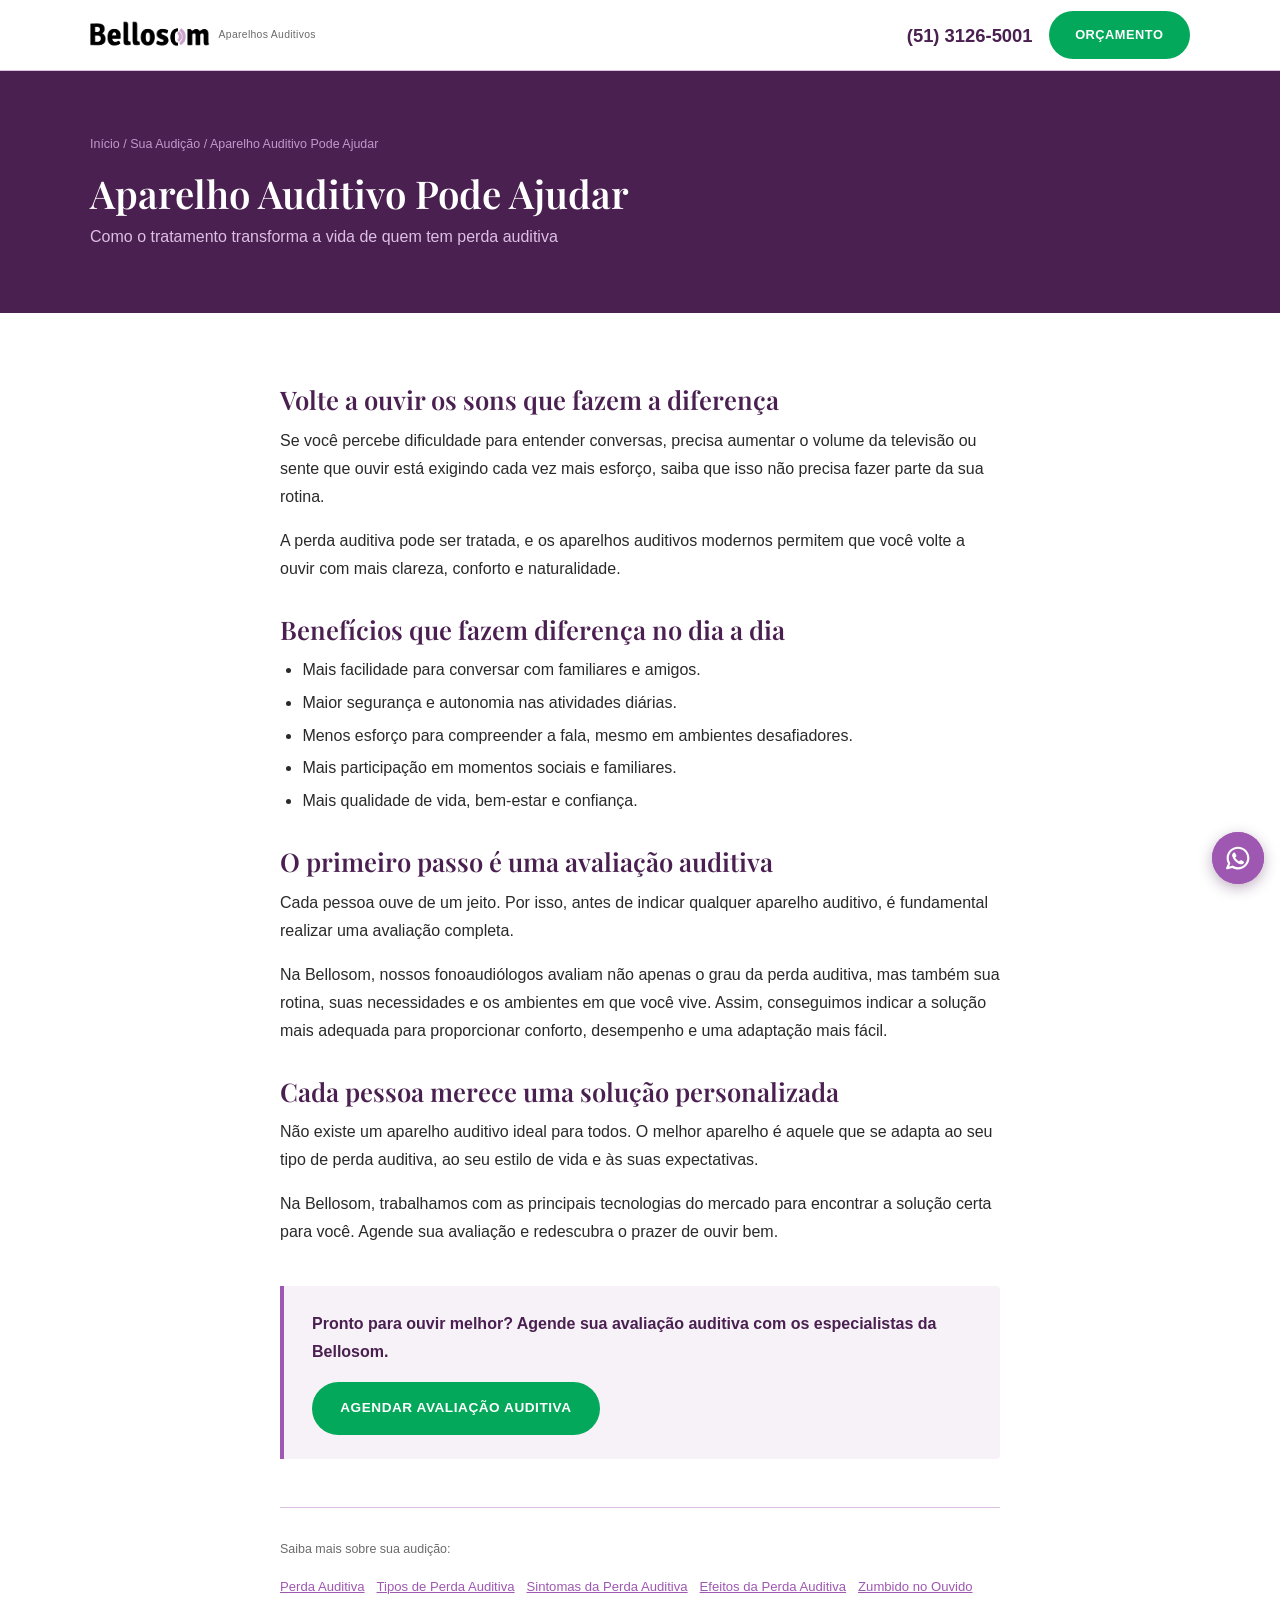
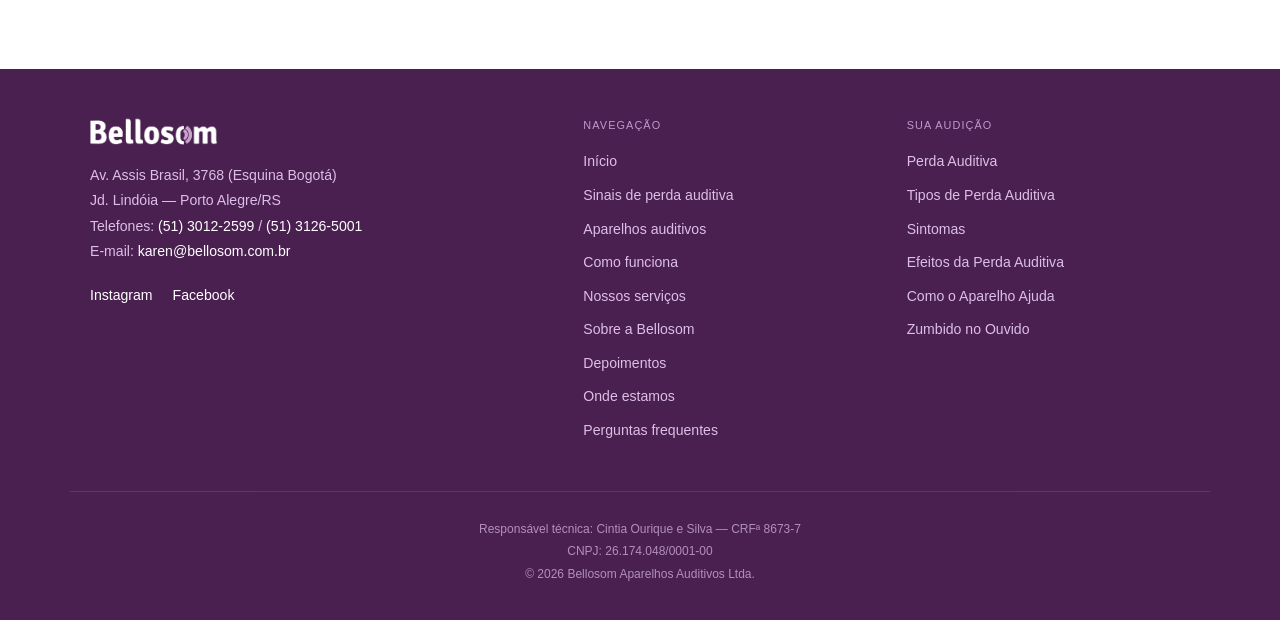
==== commit 1eb767f1: "feat: adiciona seção "Nossos serviços" na landing page - Nova seção entre "Como funciona" e "Sobre a" ====
--- a/site-claude/aparelho-auditivo-pode-ajudar.html
+++ b/site-claude/aparelho-auditivo-pode-ajudar.html
@@ -102,6 +102,7 @@
         <li><a href="index.html#dores-title">Sinais de perda auditiva</a></li>
         <li><a href="index.html#aparelhos-title">Aparelhos auditivos</a></li>
         <li><a href="index.html#como-funciona-title">Como funciona</a></li>
+        <li><a href="index.html#servicos-title">Nossos serviços</a></li>
         <li><a href="index.html#autoridade-title">Sobre a Bellosom</a></li>
         <li><a href="index.html#depoimentos-title">Depoimentos</a></li>
         <li><a href="index.html#geo-title">Onde estamos</a></li>
--- a/site-claude/css/style.css
+++ b/site-claude/css/style.css
@@ -329,6 +329,30 @@
   font-size: 1.05rem;
 }
 .symptom-list li:last-child { border-bottom: 1px solid var(--color-lilac-light); }
+
+/* Lista de serviços — com marcador de check */
+.services-list {
+  margin: 1.75rem auto 0;
+  max-width: 44rem;
+  display: grid;
+  grid-template-columns: 1fr;
+  gap: .25rem 2.5rem;
+}
+.services-list li {
+  position: relative;
+  padding: .9rem 0 .9rem 2rem;
+  border-top: 1px solid var(--color-lilac-light);
+  font-size: 1rem;
+  line-height: 1.5;
+}
+.services-list li::before {
+  content: "✓";
+  position: absolute;
+  left: 0;
+  top: .9rem;
+  color: var(--color-purple-action);
+  font-weight: 700;
+}
 
 /* Cards informativos (aparelhos) */
 .info-card {
@@ -646,6 +670,9 @@
     border-bottom: 1px solid var(--color-lilac-light);
   }
 
+  /* Serviços em 2 colunas */
+  .services-list { grid-template-columns: 1fr 1fr; }
+
   /* "Como funciona": 4 passos centralizados, número acima do texto */
   .step-list {
     max-width: 920px;
